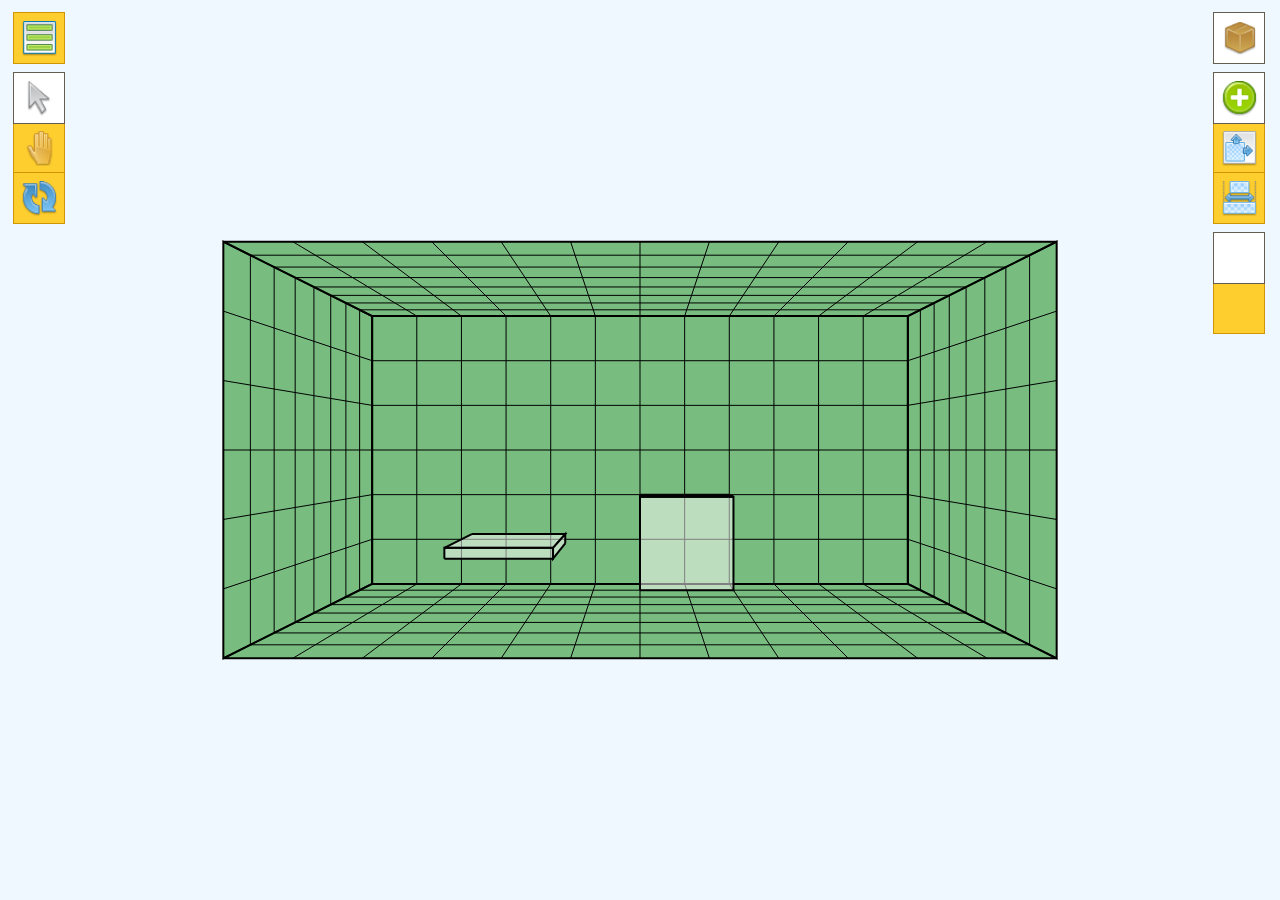
==== index.html @ e1c2c6e1 "save" ====
<!DOCTYPE HTML>

<html>

	<head>

		<meta charset="UTF-8">
		<title>SVG-Карта-5</title>
		
		<script src="https://code.jquery.com/jquery-1.12.3.min.js"></script>
		<script src="js/jquery-ui.js"></script>
		<script src="js/snap.svg.js"></script>
		<script src="js/iaa-graphics.js"></script>
		<script src="js/iaa-form.js"></script>
		<script src="js/iaa-svg.js"></script>		
		<script src="js/hammer.min.js"></script>
		<script src="js/hammer-time.min.js"></script>
		
		<link  href="css/jquery-ui.css" rel="stylesheet" type="text/css">
		<link  href="css/style.css" rel="stylesheet" type="text/css">
		<link  href="css/iaa-form.css" rel="stylesheet" type="text/css">

	</head>

	<body>

		<content>

			<div class="container">

				<header></header>

				<div class="obnulitel"></div>

				<section>

					<article></article>
					<aside class="left"></aside>
					<aside class="right"></aside>

				</section>

				<div class="obnulitel"></div>

				<footer></footer>

			</div>

		</content>

	</body>

</html>
---- css/style.css ----
@charset "UTF-8";
/* CSS Document */

html{width: 100%;height: 100%;}

body {
	position: relative;
	width: 100%;
	height: 100%;
	margin: 0px;
	background: url(../images/bgsite.jpg); 
}

.container{
	background: #fff;
	width: 100%;
	height: 100%;
	box-shadow: 0px 0px 20px #999;
	-moz-box-shadow: 0px 0px 20px #999;
	-wekit-box-shadow: 0px 0px 20px #999;
	-o-box-shadow: 0px 0px 20px #999;
}

header{display: none;}

content{
	position: relative;
	width: 100%;  
 	height: 100%;  
	background: #5e9ed6;	
}

section{position: relative; width: 100%; height: 100%; overflow:hidden;}

aside.left{position: absolute; top: 10px; left:10px;}

article{position: relative;width: 100%;height: 100%;}

aside.right{position: absolute; top: 10px; right: 60px;}

footer{display: none;}

.obnulitel{clear: both; height: 0px;}


/*  SVG */

svg {display: block; position: relative; width: 100%; height: 100%; background: aliceblue}

#ButtonPropertyElement  + label {
	background-image: url("../images/prop_map.png");
}

#ButtonSelectElement + label{
	background-image: url("../images/cursor.png");
}

#ButtonHand + label{
	background-image: url("../images/hand.png");
}

#ButtonTurn + label{
	background-image: url("../images/update.png");
}

#ButtonActionPoint + label{
	background-image: url("../images/box_closed.png");
}

#ButtonAddElement + label{
	background-image: url("../images/add.png");
}

#ButtonChangePosition + label{
	background-image: url("../images/layer_to_image_size.png");
}

#ButtonChangeSize + label{
	background-image: url("../images/layer_resize_replicate_h.png");
}

//...
---- css/iaa-form.css ----
/* field */

.iaa-input-field{
  white-space: nowrap;
  font-size: 1em;
}

.iaa-input-caption{
  /*border: 1px solid rgba(209,148,5,.7);*/
  font-size: 18px;
  line-height: 27px;
  width: 100px;
  text-align: left;
  position: relative;
  display: inline-block;
  overflow: hidden;
  cursor: default;
  vertical-align: middle;
  text-overflow: ellipsis;
  white-space: nowrap;
  margin-right: -5px;
  margin: 10px 0px 10px 0px;
}

.iaa-input{
  border: 1px solid rgba(209,145,5,.7);
  font-size: inherit;
  outline: 0;
  height: 28px;
  vertical-align: middle;
  padding: 0px 5px;
  width: 100px;
  margin: 10px 0px 10px 0px;
  
  z-index: 20;
  
  -moz-appearance: textfield; /* убрать стрелки*/

}

.iaa-input:focus{
  
  border: 1px solid #a45b13;
  
}

.iaa-input::-webkit-inner-spin-button {/* убрать стрелки*/
  display: none;
}

.iaa-input[type="number"]{
  
  text-align: center;
  width: 100px;
  
}

.iaa-input[type="text"]{
  
  text-overflow: ellipsis;
  text-align: left;
  width: 164px;
  
}

.iaa-button{
	border: 1px solid rgba(209,148,5,.7);
	background: #fece2f;
	font-weight: bold;
	color: #4c3000;  
    text-align: center;
    padding: 1px 6px;
    cursor: pointer;
    outline: 0;
}

.iaa-button:hover{
	border: 1px solid #a45b13;
	background: #ffdd57;
    font-weight: bold;
	color: #381f00;
}

.iaa-input-button{
  position: relative;
  width: 32px;
  height: 28px;
  vertical-align: middle;
  margin: 10px 0px 10px 0px;
  
  z-index: 10;
}

.iaa-remove-button{
  margin-right: -5px;  
}

.iaa-add-button{
  margin-left: -5px;  
  /*padding-bottom: 25px;*/   
}

/*  toolBar  */

.iaa-vertical-tool-bar{
  
  width: 10px; border: 0;

}

.iaa-horizontal-tool-bar{

  height: 50px; border: 0;

}

.iaa-group-button{
  margin: 3px 0px 10px 3px;
}

.iaa-hidden{
   border: 0;
   clip: rect(0 0 0 0);
   height: 1px;
   margin: -1px;
   overflow: hidden;
   padding: 0;
   position: absolute;
   width: 1px;
}

.iaa-botton:checked + .iaa-label-botton{
  
    border: 1px solid #655e4e;
    background: #ffffff;
	background-size: 70% 70%;
	background-repeat: no-repeat;
	background-position: 8px 8px;
	
    font-weight: bold;
    color: #0074c7;
	z-index: 100;
  
}

.iaa-label-botton{
  
    width: 50px;  
    height: 50px;  
    border: 1px solid #d19405;
    background: #fece2f;
    font-weight: bold;
    margin: -1px -3px -1px 0px;
 
    display: inline-block;
    position: relative;
    line-height: normal;
    cursor: pointer;
    vertical-align: middle;
    text-align: center;
    -webkit-user-select: none;
    -moz-user-select: none;
    -ms-user-select: none;
    user-select: none;
    overflow: visible;
  
	background-size: 70% 70%;
	background-repeat: no-repeat;
	background-position: 8px 8px;	
  
}
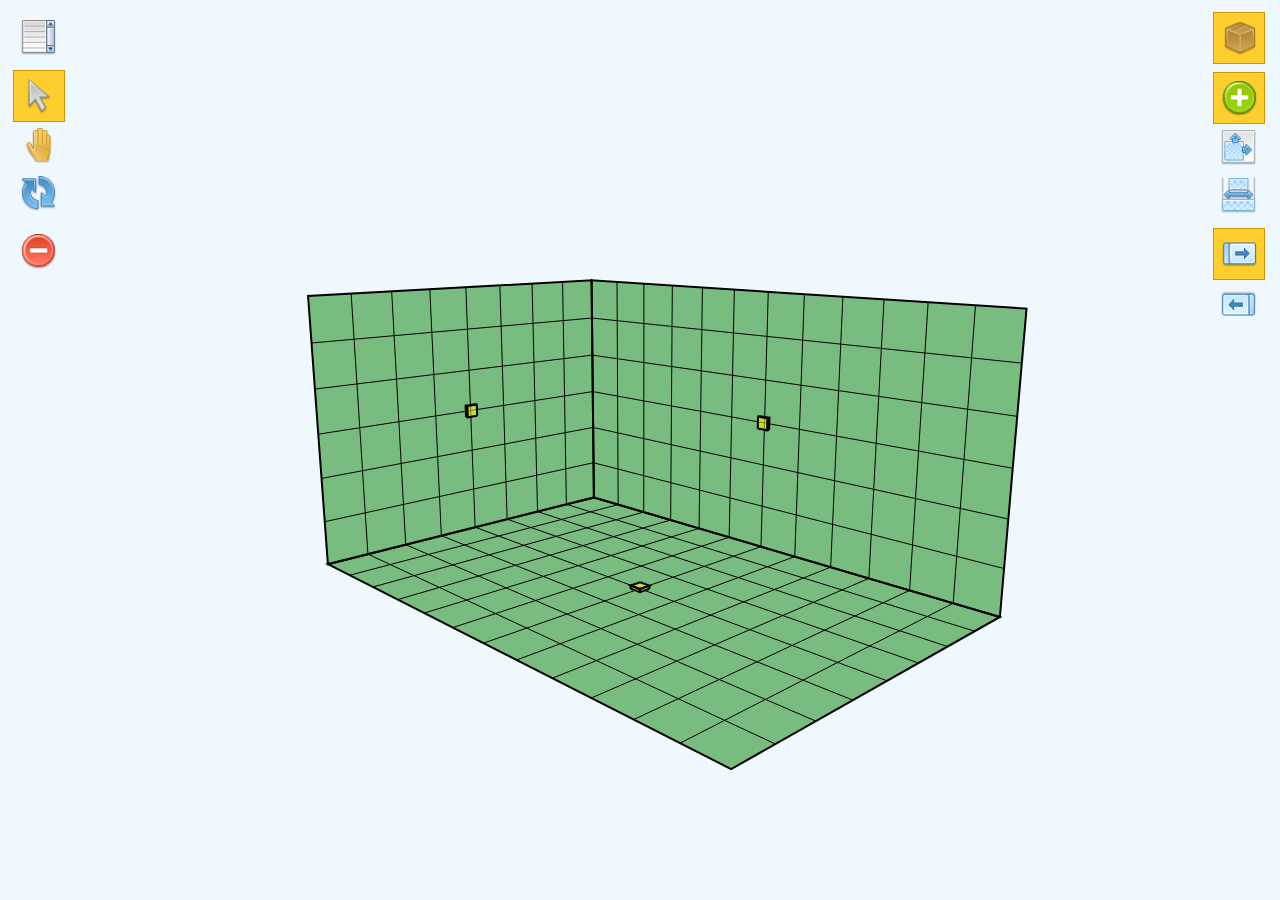
==== commit c93d62d1: "-" ====
--- a/index.html
+++ b/index.html
@@ -10,9 +10,6 @@
 		<script src="https://code.jquery.com/jquery-1.12.3.min.js"></script>
 		<script src="js/jquery-ui.js"></script>
 		<script src="js/snap.svg.js"></script>
-		<script src="js/iaa-graphics.js"></script>
-		<script src="js/iaa-form.js"></script>
-		<script src="js/iaa-svg.js"></script>		
 		<script src="js/hammer.min.js"></script>
 		<script src="js/hammer-time.min.js"></script>
 		
@@ -32,7 +29,7 @@
 
 				<div class="obnulitel"></div>
 
-				<section>
+					<div id="console" style="display: none">console</div> <section>
 
 					<article></article>
 					<aside class="left"></aside>
@@ -43,10 +40,14 @@
 				<div class="obnulitel"></div>
 
 				<footer></footer>
-
+			
 			</div>
 
 		</content>
+		
+		<script src="js/iaa-graphics.js"></script>
+		<script src="js/iaa-form.js"></script>
+		<script src="js/iaa-svg.js"></script>			
 
 	</body>
 
--- a/css/style.css
+++ b/css/style.css
@@ -1,83 +1,103 @@
-@charset "UTF-8";
-/* CSS Document */
-
-html{width: 100%;height: 100%;}
-
-body {
-	position: relative;
-	width: 100%;
-	height: 100%;
-	margin: 0px;
-	background: url(../images/bgsite.jpg); 
-}
-
-.container{
-	background: #fff;
-	width: 100%;
-	height: 100%;
-	box-shadow: 0px 0px 20px #999;
-	-moz-box-shadow: 0px 0px 20px #999;
-	-wekit-box-shadow: 0px 0px 20px #999;
-	-o-box-shadow: 0px 0px 20px #999;
-}
-
-header{display: none;}
-
-content{
-	position: relative;
-	width: 100%;  
- 	height: 100%;  
-	background: #5e9ed6;	
-}
-
-section{position: relative; width: 100%; height: 100%; overflow:hidden;}
-
-aside.left{position: absolute; top: 10px; left:10px;}
-
-article{position: relative;width: 100%;height: 100%;}
-
-aside.right{position: absolute; top: 10px; right: 60px;}
-
-footer{display: none;}
-
-.obnulitel{clear: both; height: 0px;}
-
-
-/*  SVG */
-
-svg {display: block; position: relative; width: 100%; height: 100%; background: aliceblue}
-
-#ButtonPropertyElement  + label {
-	background-image: url("../images/prop_map.png");
-}
-
-#ButtonSelectElement + label{
-	background-image: url("../images/cursor.png");
-}
-
-#ButtonHand + label{
-	background-image: url("../images/hand.png");
-}
-
-#ButtonTurn + label{
-	background-image: url("../images/update.png");
-}
-
-#ButtonActionPoint + label{
-	background-image: url("../images/box_closed.png");
-}
-
-#ButtonAddElement + label{
-	background-image: url("../images/add.png");
-}
-
-#ButtonChangePosition + label{
-	background-image: url("../images/layer_to_image_size.png");
-}
-
-#ButtonChangeSize + label{
-	background-image: url("../images/layer_resize_replicate_h.png");
-}
-
-//...
-
+@charset "UTF-8";
+/* CSS Document */
+
+html{width: 100%;height: 100%;}
+
+body {
+	position: relative;
+	width: 100%;
+	height: 100%;
+	margin: 0px;
+	background: url(../images/bgsite.jpg); 
+}
+
+.container{
+	background: #fff;
+	width: 100%;
+	height: 100%;
+	box-shadow: 0px 0px 20px #999;
+	-moz-box-shadow: 0px 0px 20px #999;
+	-wekit-box-shadow: 0px 0px 20px #999;
+	-o-box-shadow: 0px 0px 20px #999;
+}
+
+header{display: none;}
+
+content{
+	position: relative;
+	width: 100%;  
+ 	height: 100%;  
+	background: #5e9ed6;	
+}
+
+section{position: relative; width: 100%; height: 100%; overflow:hidden;}
+
+aside.left{position: absolute; top: 10px; left:10px;}
+
+article{position: relative;width: 100%;height: 100%;}
+
+aside.right{position: absolute; top: 10px; right: 60px;}
+
+footer{display: none;}
+
+.obnulitel{clear: both; height: 0px;}
+
+
+/*  SVG */
+
+svg {display: block; position: absolute; width: 100%; height: 100%; background: aliceblue}
+
+#ButtonPropertyElement  + label {
+	background-image: url("../images/prop_map.png");
+}
+
+#ButtonSelectElement + label{
+	background-image: url("../images/cursor.png");
+}
+
+#ButtonHand + label{
+	background-image: url("../images/hand.png");
+}
+
+#ButtonTurn + label{
+	background-image: url("../images/update.png");
+}
+
+#ButtonActionPoint + label{
+	background-image: url("../images/box_closed.png");
+}
+
+#ButtonAddElement + label{
+	background-image: url("../images/add.png");
+}
+
+#ButtonChangePosition + label{
+	background-image: url("../images/layer_to_image_size.png");
+}
+
+#ButtonChangeSize + label{
+	background-image: url("../images/layer_resize_replicate_h.png");
+}
+
+#ButtonTrendInside + label{
+	
+	background-image: url("../images/ButtonInside.png");
+
+}
+
+#ButtonTrendOutside + label{
+	
+	background-image: url("../images/ButtonOutside.png");
+
+}
+
+#ButtonDeleteElement + label{
+	
+	background-image: url("../images/delete.png");
+
+}
+
+
+
+//...
+
--- a/css/iaa-form.css
+++ b/css/iaa-form.css
@@ -1,172 +1,172 @@
-/* field */
-
-.iaa-input-field{
-  white-space: nowrap;
-  font-size: 1em;
-}
-
-.iaa-input-caption{
-  /*border: 1px solid rgba(209,148,5,.7);*/
-  font-size: 18px;
-  line-height: 27px;
-  width: 100px;
-  text-align: left;
-  position: relative;
-  display: inline-block;
-  overflow: hidden;
-  cursor: default;
-  vertical-align: middle;
-  text-overflow: ellipsis;
-  white-space: nowrap;
-  margin-right: -5px;
-  margin: 10px 0px 10px 0px;
-}
-
-.iaa-input{
-  border: 1px solid rgba(209,145,5,.7);
-  font-size: inherit;
-  outline: 0;
-  height: 28px;
-  vertical-align: middle;
-  padding: 0px 5px;
-  width: 100px;
-  margin: 10px 0px 10px 0px;
-  
-  z-index: 20;
-  
-  -moz-appearance: textfield; /* убрать стрелки*/
-
-}
-
-.iaa-input:focus{
-  
-  border: 1px solid #a45b13;
-  
-}
-
-.iaa-input::-webkit-inner-spin-button {/* убрать стрелки*/
-  display: none;
-}
-
-.iaa-input[type="number"]{
-  
-  text-align: center;
-  width: 100px;
-  
-}
-
-.iaa-input[type="text"]{
-  
-  text-overflow: ellipsis;
-  text-align: left;
-  width: 164px;
-  
-}
-
-.iaa-button{
-	border: 1px solid rgba(209,148,5,.7);
-	background: #fece2f;
-	font-weight: bold;
-	color: #4c3000;  
-    text-align: center;
-    padding: 1px 6px;
-    cursor: pointer;
-    outline: 0;
-}
-
-.iaa-button:hover{
-	border: 1px solid #a45b13;
-	background: #ffdd57;
-    font-weight: bold;
-	color: #381f00;
-}
-
-.iaa-input-button{
-  position: relative;
-  width: 32px;
-  height: 28px;
-  vertical-align: middle;
-  margin: 10px 0px 10px 0px;
-  
-  z-index: 10;
-}
-
-.iaa-remove-button{
-  margin-right: -5px;  
-}
-
-.iaa-add-button{
-  margin-left: -5px;  
-  /*padding-bottom: 25px;*/   
-}
-
-/*  toolBar  */
-
-.iaa-vertical-tool-bar{
-  
-  width: 10px; border: 0;
-
-}
-
-.iaa-horizontal-tool-bar{
-
-  height: 50px; border: 0;
-
-}
-
-.iaa-group-button{
-  margin: 3px 0px 10px 3px;
-}
-
-.iaa-hidden{
-   border: 0;
-   clip: rect(0 0 0 0);
-   height: 1px;
-   margin: -1px;
-   overflow: hidden;
-   padding: 0;
-   position: absolute;
-   width: 1px;
-}
-
-.iaa-botton:checked + .iaa-label-botton{
-  
-    border: 1px solid #655e4e;
-    background: #ffffff;
-	background-size: 70% 70%;
-	background-repeat: no-repeat;
-	background-position: 8px 8px;
-	
-    font-weight: bold;
-    color: #0074c7;
-	z-index: 100;
-  
-}
-
-.iaa-label-botton{
-  
-    width: 50px;  
-    height: 50px;  
-    border: 1px solid #d19405;
-    background: #fece2f;
-    font-weight: bold;
-    margin: -1px -3px -1px 0px;
- 
-    display: inline-block;
-    position: relative;
-    line-height: normal;
-    cursor: pointer;
-    vertical-align: middle;
-    text-align: center;
-    -webkit-user-select: none;
-    -moz-user-select: none;
-    -ms-user-select: none;
-    user-select: none;
-    overflow: visible;
-  
-	background-size: 70% 70%;
-	background-repeat: no-repeat;
-	background-position: 8px 8px;	
-  
-}
-
+/* field */
+
+.iaa-input-field{
+  white-space: nowrap;
+  font-size: 1em;
+}
+
+.iaa-input-caption{
+  /*border: 1px solid rgba(209,148,5,.7);*/
+  font-size: 18px;
+  line-height: 27px;
+  width: 100px;
+  text-align: left;
+  position: relative;
+  display: inline-block;
+  overflow: hidden;
+  cursor: default;
+  vertical-align: middle;
+  text-overflow: ellipsis;
+  white-space: nowrap;
+  margin-right: -5px;
+  margin: 10px 0px 10px 0px;
+}
+
+.iaa-input{
+  border: 1px solid rgba(209,145,5,.7);
+  font-size: inherit;
+  outline: 0;
+  height: 28px;
+  vertical-align: middle;
+  padding: 0px 5px;
+  width: 100px;
+  margin: 10px 0px 10px 0px;
+  
+  z-index: 20;
+  
+  -moz-appearance: textfield; /* убрать стрелки*/
+
+}
+
+.iaa-input:focus{
+  
+  border: 1px solid #a45b13;
+  
+}
+
+.iaa-input::-webkit-inner-spin-button {/* убрать стрелки*/
+  display: none;
+}
+
+.iaa-input[type="number"]{
+  
+  text-align: center;
+  width: 100px;
+  
+}
+
+.iaa-input[type="text"]{
+  
+  text-overflow: ellipsis;
+  text-align: left;
+  width: 164px;
+  
+}
+
+.iaa-button{
+	border: 1px solid rgba(209,148,5,.7);
+	background: #fece2f;
+	font-weight: bold;
+	color: #4c3000;  
+    text-align: center;
+    padding: 1px 6px;
+    cursor: pointer;
+    outline: 0;
+}
+
+.iaa-button:hover{
+	border: 1px solid #a45b13;
+	background: #ffdd57;
+    font-weight: bold;
+	color: #381f00;
+}
+
+.iaa-input-button{
+  position: relative;
+  width: 32px;
+  height: 28px;
+  vertical-align: middle;
+  margin: 10px 0px 10px 0px;
+  
+  z-index: 10;
+}
+
+.iaa-remove-button{
+  margin-right: -5px;  
+}
+
+.iaa-add-button{
+  margin-left: -5px;  
+  /*padding-bottom: 25px;*/   
+}
+
+/*  toolBar  */
+
+.iaa-vertical-tool-bar{
+  
+  width: 10px; border: 0;
+
+}
+
+.iaa-horizontal-tool-bar{
+
+  height: 50px; border: 0;
+
+}
+
+.iaa-group-button{
+  margin: 3px 0px 10px 3px;
+}
+
+.iaa-hidden{
+   border: 0;
+   clip: rect(0 0 0 0);
+   height: 1px;
+   margin: -1px;
+   overflow: hidden;
+   padding: 0;
+   position: absolute;
+   width: 1px;
+}
+
+.iaa-botton:checked + .iaa-label-botton{
+  
+    border: 1px solid #d19405;
+    background: #fece2f;
+	background-size: 70% 70%;
+	background-repeat: no-repeat;
+	background-position: 8px 8px;
+	
+    font-weight: bold;
+    color: #0074c7;
+	z-index: 100;
+  
+}
+
+.iaa-label-botton{
+  
+    width: 50px;  
+    height: 50px;  
+    border: 0px solid #655e4e;
+    /* background: aliceblue; */
+    font-weight: bold;
+    margin: -1px -3px -1px 0px;
+ 
+    display: inline-block;
+    position: relative;
+    line-height: normal;
+    cursor: pointer;
+    vertical-align: middle;
+    text-align: center;
+    -webkit-user-select: none;
+    -moz-user-select: none;
+    -ms-user-select: none;
+    user-select: none;
+    overflow: visible;
+  
+	background-size: 70% 70%;
+	background-repeat: no-repeat;
+	background-position: 8px 8px;	
+  
+}
+
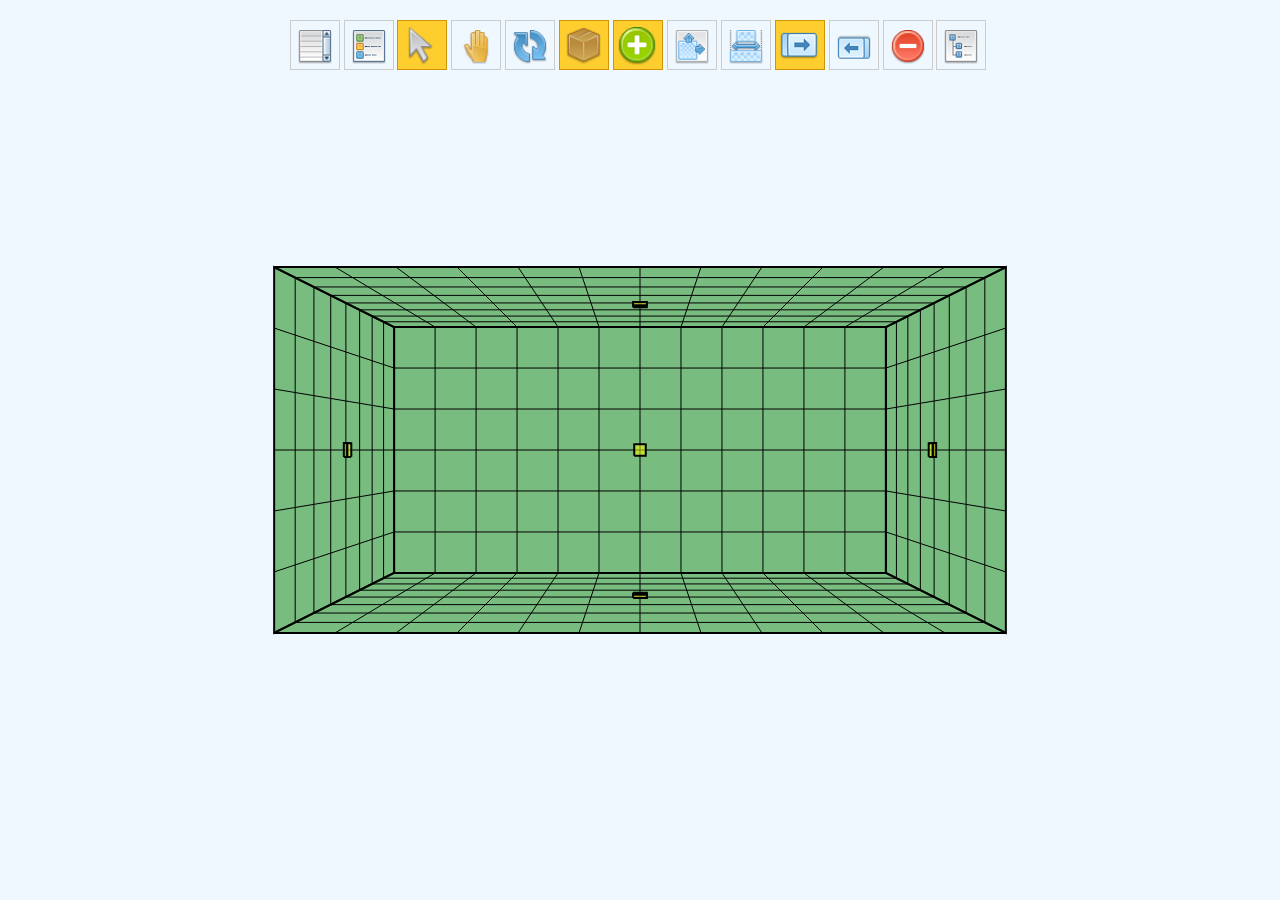
==== commit 50f01cba: "-" ====
--- a/index.html
+++ b/index.html
@@ -12,38 +12,37 @@
 		<script src="js/snap.svg.js"></script>
 		<script src="js/hammer.min.js"></script>
 		<script src="js/hammer-time.min.js"></script>
-		
-		<link  href="css/jquery-ui.css" rel="stylesheet" type="text/css">
-		<link  href="css/style.css" rel="stylesheet" type="text/css">
-		<link  href="css/iaa-form.css" rel="stylesheet" type="text/css">
+		<script src="js/bootstrap.js"></script>			
+
+		<link href="css/bootstrap.css" rel="stylesheet" type="text/css">
+		<link href="css/jquery-ui.css" rel="stylesheet" type="text/css">
+		<link href="css/style.css" rel="stylesheet" type="text/css">
+		<link href="css/iaa-form.css" rel="stylesheet" type="text/css">
+		<link href="css/slide-menus.css" rel="stylesheet" type="text/css">		
 
 	</head>
 
 	<body>
 
-		<content>
 
-			<div class="container">
+		<header></header>
 
-				<header></header>
+		<div class="clearfix"></div>
 
-				<div class="obnulitel"></div>
+		<section>
 
-					<div id="console" style="display: none">console</div> <section>
+			<aside class="left"></aside>
+			<article>
+				<nav class = "cbp-spmenu cbp-spmenu-vertical cbp-spmenu-left" id="cbp-spmenu-s1"><h3>Свойства</h3></nav>  
+				<nav class="cbp-spmenu cbp-spmenu-vertical cbp-spmenu-right" id="cbp-spmenu-s2"><h3>Структура</h3></nav>			
+			</article>
+			<aside class="right"></aside>
 
-					<article></article>
-					<aside class="left"></aside>
-					<aside class="right"></aside>
+		</section>
 
-				</section>
+		<div class="clearfix"></div>
 
-				<div class="obnulitel"></div>
-
-				<footer></footer>
-			
-			</div>
-
-		</content>
+		<footer></footer>
 		
 		<script src="js/iaa-graphics.js"></script>
 		<script src="js/iaa-form.js"></script>
--- a/css/style.css
+++ b/css/style.css
@@ -8,7 +8,7 @@
 	width: 100%;
 	height: 100%;
 	margin: 0px;
-	background: url(../images/bgsite.jpg); 
+	/* background: url(../images/bgsite.jpg);  */
 }
 
 .container{
@@ -40,15 +40,110 @@
 
 footer{display: none;}
 
-.obnulitel{clear: both; height: 0px;}
+/* iaa tool bar*/
+
+.iaa-toolbar-input-label{
+    width: 50px;  
+    height: 50px;  
+    border-width: 0px;
+    margin: 0px;
+    cursor: pointer;
+    border: 1px solid #ccc;
+	background-size: 70%;
+	background-repeat: no-repeat;
+	background-position: 7px 9px;	
+    user-select: none;
+    -webkit-user-select: none;
+    -moz-user-select: none;
+    -ms-user-select: none;
+}
+
+.iaa-toolbar-input:checked + .iaa-toolbar-input-label {
+    border: 1px solid #d19405;
+    background: #fece2f;
+    background-size: 80%;
+    background-repeat: no-repeat;
+    background-position: 4px 6px;
+    z-index: 100;
+}
+
+
+
+input[type=button] + .iaa-toolbar-input-label:active{
+  
+    border: 1px solid #d19405;
+    background: #fece2f;
+    background-size: 80%;
+    background-repeat: no-repeat;
+    background-position: 4px 6px;
+    z-index: 100;
+  
+}
+
+.iaa-toolbar > .pagination > .btn-group > .btn{
+  
+  width: 50px;
+  height: 50px;
+  
+  border-radius: 0px;
+  background-size: 70% 70%;
+  background-repeat: no-repeat;
+  background-position: 8px 8px; 
+  
+}
+
+.iaa-toolbar > .pagination > .btn-group{
+      vertical-align: top;  
+}
+
+.iaa-toolbar > .pagination > .btn-group > .btn:hover{
+  
+  
+ border: 1px solid #d19405;
+ background: #fece2f;
+ background-size: 70% 70%;
+ background-repeat: no-repeat;
+ background-position: 8px 8px;
+  
+} 
+
+.iaa-toolbar > .pagination > .btn-group > .btn:active,
+.iaa-toolbar > .pagination > .btn-group > .btn:focus{
+  
+  border: 1px solid #d19405;
+  background: #fece2f;
+  background-size: 70% 70%;
+  background-repeat: no-repeat;
+  background-position: 8px 8px; 
+  outline: none;
+  
+  
+}
+
+.iaa-top-toolbar.left-spmenu-open{
+  
+  margin-left: 241px;
+  
+}
+
+.iaa-top-toolbar.right-spmenu-open{
+  
+  margin-right: 241px;
+  
+}
 
 
 /*  SVG */
 
 svg {display: block; position: absolute; width: 100%; height: 100%; background: aliceblue}
 
+
+#ButtonProperty  + label {
+	background-image: url("../images/prop_map.png");
+}
+
 #ButtonPropertyElement  + label {
-	background-image: url("../images/prop_map.png");
+	background-image: url("../images/property.png");
 }
 
 #ButtonSelectElement + label{
@@ -97,7 +192,11 @@
 
 }
 
-
+#ButtonStructure + label{
+ 
+	background-image: url("../images/structure.png");
+ 
+}
 
 //...
 
--- a/css/slide-menus.css
+++ b/css/slide-menus.css
@@ -0,0 +1,194 @@
+.container > article > section {
+    max-width: 260px;
+    width: 90%;
+    margin: 0 auto;
+}
+
+.container > article > section button.active {
+    background: #0d77b6;
+}
+
+.container > article > section button {
+    border: none;
+    background: #817865;
+    color: #fff;
+    padding: 1.5em;
+    display: block;
+    width: 100%;
+    cursor: pointer;
+    margin: 10px 0;
+    font-size: 0.8em;
+}
+
+.cbp-spmenu {
+	background: rgba(254, 238, 189, 0.8);
+	position: fixed;
+}
+
+.cbp-spmenu h3 {
+    background: #817865;
+    color: #ffffff;
+	font-size: 1em;
+    font-weight: bold;
+	padding: 5px;
+	margin: 0;
+	font-weight: 300;
+}
+
+.cbp-spmenu a {
+	display: block;
+	color: #fff;
+	font-size: 1.1em;
+	font-weight: 300;
+}
+
+.cbp-spmenu a:hover {
+	background: #258ecd;
+}
+
+.cbp-spmenu a:active {
+	background: #afdefa;
+	color: #47a3da;
+}
+
+/* Orientation-dependent styles for the content of the menu */
+
+.cbp-spmenu-vertical {
+	width: 240px;
+	height: 100%;
+	top: 0;
+	z-index: 1000;
+}
+
+.cbp-spmenu-vertical a {
+	border-bottom: 1px solid #258ecd;
+	padding: 1em;
+}
+
+.cbp-spmenu-horizontal {
+	width: 100%;
+	height: 150px;
+	left: 0;
+	z-index: 1000;
+	overflow: hidden;
+}
+
+.cbp-spmenu-horizontal h3 {
+	height: 100%;
+	width: 20%;
+	float: left;
+}
+
+.cbp-spmenu-horizontal a {
+	float: left;
+	width: 20%;
+	padding: 0.8em;
+	border-left: 1px solid #258ecd;
+}
+
+/* Vertical menu that slides from the left or right */
+
+.cbp-spmenu-left {
+	border-right: 1px solid #d19405;
+    left: -241px;
+}
+
+.cbp-spmenu-right {
+    border-left: 1px solid #d19405;
+	right: -241px;
+}
+
+.cbp-spmenu-left.cbp-spmenu-open {
+	left: 0px;
+}
+
+.cbp-spmenu-right.cbp-spmenu-open {
+	right: 0px;
+}
+
+/* Horizontal menu that slides from the top or bottom */
+
+.cbp-spmenu-top {
+	border-bottom: 1px solid #d19405;
+	top: -151px;
+}
+
+.cbp-spmenu-bottom {
+    border-top: 1px solid #d19405;
+	bottom: -151px;
+}
+
+.cbp-spmenu-top.cbp-spmenu-open {
+	top: 0px;
+}
+
+.cbp-spmenu-bottom.cbp-spmenu-open {
+	bottom: 0px;
+}
+
+/* Push classes applied to the body */
+
+.cbp-spmenu-push {
+	overflow-x: hidden;
+	position: relative;
+	left: 0;
+}
+
+/* Transitions */
+
+.cbp-spmenu,
+.cbp-spmenu-push {
+	-webkit-transition: all 0.3s ease;
+	-moz-transition: all 0.3s ease;
+	transition: all 0.3s ease;
+}
+
+/* Example media queries */
+
+@media screen and (max-width: 55.1875em){
+
+	.cbp-spmenu-horizontal {
+		font-size: 75%;
+		height: 110px;
+	}
+
+	.cbp-spmenu-top {
+		top: -110px;
+	}
+
+	.cbp-spmenu-bottom {
+		bottom: -110px;
+	}
+
+    .cbp-spmenu-top {
+        border-bottom: 1px solid #d19405;
+        top: -111px;
+    }
+
+    .cbp-spmenu-bottom {
+        border-top: 1px solid #d19405;
+        bottom: -111px;
+    }  
+  
+}
+
+@media screen and (max-height: 26.375em){
+
+	.cbp-spmenu-vertical {
+		font-size: 90%;
+		width: 190px;
+	}
+
+	.cbp-spmenu-left,
+	.cbp-spmenu-push-toleft {
+		left: -190px;
+	}
+
+	.cbp-spmenu-right {
+		right: -190px;
+	}
+
+	.cbp-spmenu-push-toright {
+		left: 190px;
+	}
+}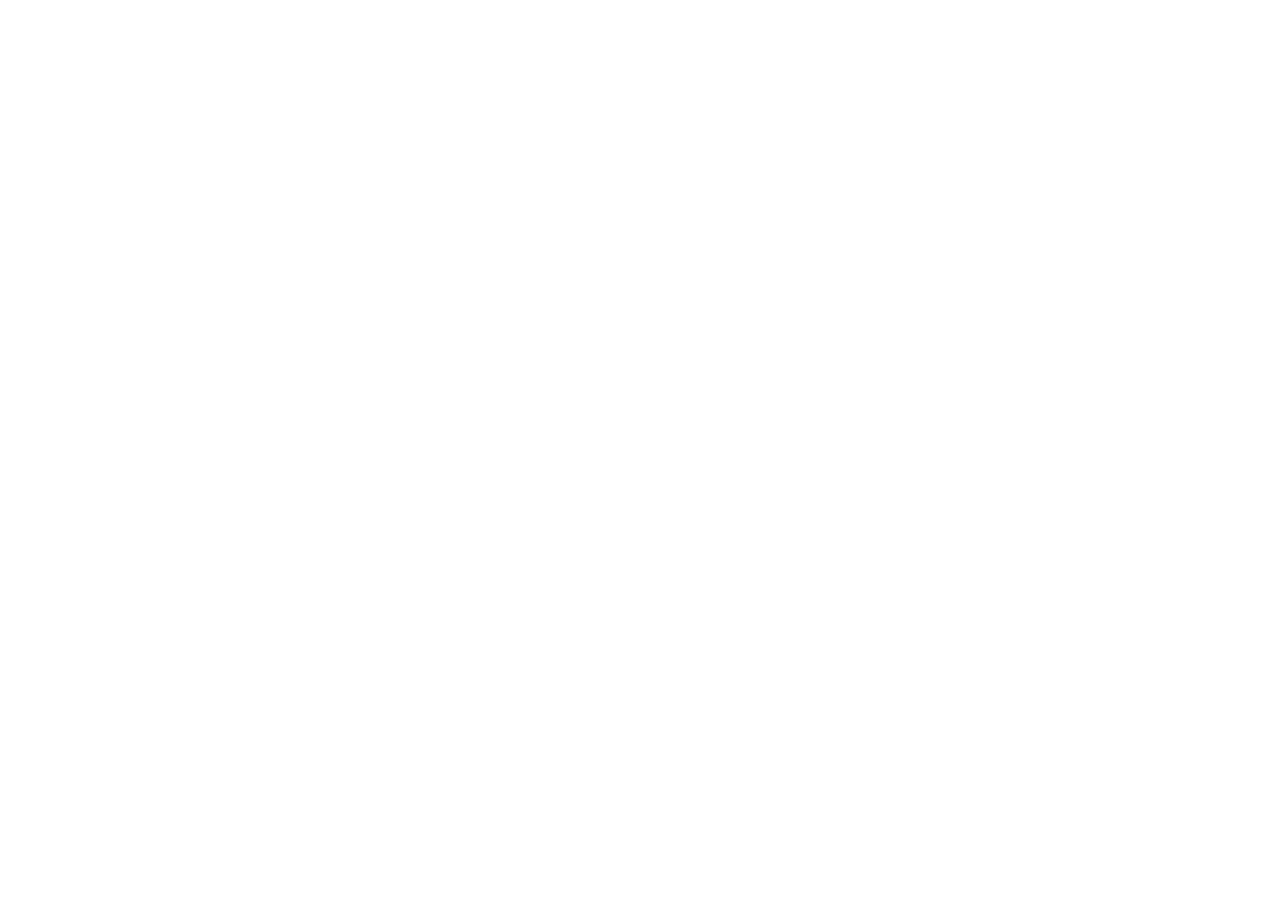
==== commit 5178c6b8: "new form" ====
--- a/index.html
+++ b/index.html
@@ -9,38 +9,34 @@
 		
 		<script src="https://code.jquery.com/jquery-1.12.3.min.js"></script>
 		<script src="js/jquery-ui.js"></script>
+		<script src="js/jquery.cookie.js"></script>
+		<script src="js/jquery.json.js"></script>
 		<script src="js/snap.svg.js"></script>
 		<script src="js/hammer.min.js"></script>
 		<script src="js/hammer-time.min.js"></script>
-		<script src="js/bootstrap.js"></script>			
+		<script src="js/bootstrap.js"></script>		
+		<script src="js/lodash.min.js"></script>
 
 		<link href="css/bootstrap.css" rel="stylesheet" type="text/css">
-		<link href="css/jquery-ui.css" rel="stylesheet" type="text/css">
+		<!-- <link href="css/jquery-ui.css" rel="stylesheet" type="text/css"> -->
 		<link href="css/style.css" rel="stylesheet" type="text/css">
 		<link href="css/iaa-form.css" rel="stylesheet" type="text/css">
-		<link href="css/slide-menus.css" rel="stylesheet" type="text/css">		
+		<link href="css/dialog.css" rel="stylesheet" type="text/css">		
 
 	</head>
-
+	<!-- Yandex.Metrika counter -->
+	<!-- <script type="text/javascript">(function (d, w, c) { (w[c] = w[c] || []).push(function() { try { w.yaCounter42790254 = new Ya.Metrika({ id:42790254, clickmap:true, trackLinks:true, accurateTrackBounce:true, webvisor:true }); } catch(e) { } }); var n = d.getElementsByTagName("script")[0], s = d.createElement("script"), f = function () { n.parentNode.insertBefore(s, n); }; s.type = "text/javascript"; s.async = true; s.src = "https://mc.yandex.ru/metrika/watch.js"; if (w.opera == "[object Opera]") { d.addEventListener("DOMContentLoaded", f, false); } else { f(); } })(document, window, "yandex_metrika_callbacks");</script><noscript><div><img src="https://mc.yandex.ru/watch/42790254" style="position:absolute; left:-9999px;" alt="" /></div></noscript> -->
+	<!-- /Yandex.Metrika counter -->	
 	<body>
 
 
 		<header></header>
 
-		<div class="clearfix"></div>
-
 		<section>
-
-			<aside class="left"></aside>
-			<article>
-				<nav class = "cbp-spmenu cbp-spmenu-vertical cbp-spmenu-left" id="cbp-spmenu-s1"><h3>Свойства</h3></nav>  
-				<nav class="cbp-spmenu cbp-spmenu-vertical cbp-spmenu-right" id="cbp-spmenu-s2"><h3>Структура</h3></nav>			
-			</article>
-			<aside class="right"></aside>
-
+		
+			<article></article>
+		
 		</section>
-
-		<div class="clearfix"></div>
 
 		<footer></footer>
 		
@@ -49,5 +45,10 @@
 		<script src="js/iaa-svg.js"></script>			
 
 	</body>
+	
+	<script>
+
+		
+	</script>
 
 </html>--- a/css/style.css
+++ b/css/style.css
@@ -41,6 +41,10 @@
 footer{display: none;}
 
 /* iaa tool bar*/
+
+.iaa-toolbar{
+	user-select: none;
+}
 
 .iaa-toolbar-input-label{
     width: 50px;  
@@ -120,26 +124,14 @@
   
 }
 
-.iaa-top-toolbar.left-spmenu-open{
-  
-  margin-left: 241px;
-  
-}
-
-.iaa-top-toolbar.right-spmenu-open{
-  
-  margin-right: 241px;
-  
-}
-
-
 /*  SVG */
 
-svg {display: block; position: absolute; width: 100%; height: 100%; background: aliceblue}
-
-
-#ButtonProperty  + label {
-	background-image: url("../images/prop_map.png");
+svg {
+	display: block;
+	position: absolute;
+	width: 100%;
+	height: 100%;
+	background: aliceblue
 }
 
 #ButtonPropertyElement  + label {
--- a/css/iaa-form.css
+++ b/css/iaa-form.css
@@ -169,4 +169,3 @@
 	background-position: 8px 8px;	
   
 }
-
--- a/css/dialog.css
+++ b/css/dialog.css
@@ -0,0 +1,292 @@
+
+input::-webkit-inner-spin-button {/* убрать стрелки*/
+  display: none;
+ }
+
+.conteiner{
+  margin: 5px;
+  padding: 5px;
+  display: table;
+ }
+
+.content{
+
+  padding: 5px 15px;
+ }
+
+.content .row{
+
+  padding-bottom: 10px;
+
+ }
+
+ .content .row:last-child{
+
+  padding-bottom: 0;
+
+ }
+
+.form-control{
+  color: #000;
+  outline: none;
+  border-color: #bdb07a;
+  border-radius: 0;
+ }
+
+.form-control:focus {
+  border-color: #836d15;
+  box-shadow: none;
+ }
+
+.btn-default{
+  color: #6b4a22;
+  background-color: #ffdd57;
+  border-color: #bdb07a;
+  outline: 0;
+ }
+
+.btn-default:focus{
+
+ }
+
+.btn-default:hover {
+  border-color: #836d15;
+  background: #fece2f;
+ }
+
+.btn-default:active{
+ 
+ }
+
+.btn-default:active:hover{
+
+ }
+
+.btn{
+  border-radius: 0;
+ }
+
+.btn-turn, .btn-turn:hover{
+  background: url("../images/dialog-header-btn-2.png") center center no-repeat;
+ }
+
+.btn-close, .btn-close:hover{
+  background: url("../images/dialog-header-btn-4.png") center center no-repeat;
+ }
+
+.btn-close, .btn-close:hover, .btn-turn, .btn-turn:hover{
+  background-size: 100%;
+ }
+
+.input-group-btn .btn-default{
+
+  background-color: #fff;
+
+ }
+
+.input-group-btn:hover .btn-default{
+  z-index: 20;
+ }
+
+.checkbox{
+    margin: 0;
+ }
+
+.checkbox-right label{
+  padding-left: 0;
+ }
+
+.checkbox-right input[type="checkbox"]{
+
+  margin-left: 5px;
+
+ }
+
+/*.col-sm-12 > .form-control-static {
+
+  min-height: 27px;
+  padding-top: 0;
+
+}*/
+
+@media (min-width: 400px) {
+  
+  .col-sm-1,
+  .col-sm-2,
+  .col-sm-3,
+  .col-sm-4,
+  .col-sm-5,
+  .col-sm-6,
+  .col-sm-7,
+  .col-sm-8,
+  .col-sm-9,
+  .col-sm-10,
+  .col-sm-11,
+  .col-sm-12 {
+    float: left;
+  }
+  
+  .col-sm-12 {
+    width: 100%;
+  }
+  .col-sm-11 {
+    width: 91.66666667%;
+  }
+  .col-sm-10 {
+    width: 83.33333333%;
+  }
+  .col-sm-9 {
+    width: 75%;
+  }
+  .col-sm-8 {
+    width: 66.66666667%;
+  }
+  .col-sm-7 {
+    width: 58.33333333%;
+  }
+  .col-sm-6 {
+    width: 50%;
+  }
+  .col-sm-5 {
+    width: 41.66666667%;
+  }
+  .col-sm-4 {
+    width: 33.33333333%;
+  }
+  .col-sm-3 {
+    width: 25%;
+  }
+  .col-sm-2 {
+    width: 16.66666667%;
+  }
+  .col-sm-1 {
+    width: 8.33333333%;
+  }
+
+ }
+
+/*DIALOG*/
+
+.ui-dialog{
+  position: absolute;
+  background: #feeebd;  
+  border: 1px solid #635f56;
+  min-width: 250px;
+  max-width: 300px;
+  box-shadow: 0 5px 15px #423f3f;
+ }
+
+/*DIALOG HEADER*/
+
+.ui-dialog-header{
+  background: #817865;
+  border-bottom: 1px solid #635f56; 
+  cursor: move;
+  left: 0;
+ }
+
+.ui-dialog-header-title{
+  color: #ffffff;
+  /*background: #b1b165;  */
+  font-weight: bold;
+  overflow: hidden;
+  text-overflow: ellipsis;
+  white-space: nowrap;
+  float: left;
+  padding: 5px 0 5px 10px;
+  user-select: none;
+ }
+
+.ui-dialog-header .btn-group{
+  padding-right: 5px;  
+ }
+
+.ui-dialog-header .btn{
+  margin-top: 5px;
+  height: 20px;
+  width: 20px;
+  padding: 0;
+  border: 0; 
+  font-size: 10px;
+  /*background: none;*/
+ }
+
+/*DIALOG CONTENT*/
+
+.ui-dialog-content{
+  overflow-y: auto;
+  max-height: 600px; 
+  user-select: none;
+  cursor: default;
+  padding-bottom: 10px;  
+ }
+
+/*DIALOG FOOTER*/
+
+.ui-dialog-footer{
+  border-top: 1px solid #bdb07a;
+  padding: 5px; 
+ }
+
+.ui-dialog-footer .btn{
+
+
+ }
+
+.ui-dialog-header:before,
+.ui-dialog-content:before,
+.ui-dialog-footer:before{
+  display: table;
+  content: " ";
+ }
+
+.ui-dialog-header:after,
+.ui-dialog-content:after,
+.ui-dialog-footer:after{
+  clear: both;
+  display: table;
+  content: " ";
+ }
+
+/* scrollbar */
+
+.ui-dialog-content::-webkit-scrollbar-button {
+  background-image:url('');
+  background-repeat:no-repeat;
+  width:5px;
+  height:0px;
+ }
+
+/*Цвет фона*/
+.ui-dialog-content::-webkit-scrollbar-track {
+  margin: -1px 0; 
+  background-color:#feeebd;
+  border-left: 1px solid #bdb07a;
+ }
+
+/*Кнопка*/
+.ui-dialog-content::-webkit-scrollbar-thumb {
+  -webkit-border-radius: 0px;
+  background-color:#ffdd57;
+  border: 1px solid #bdb07a;
+  border-right: 0;
+  cursor: pointer;
+ }
+
+.ui-dialog-content::-webkit-scrollbar-thumb:hover{
+  background-color:#fece2f;
+ }
+
+.ui-dialog-content::-webkit-resizer{
+  background-image:url('');
+  background-repeat:no-repeat;
+  width:4px;
+  height:0px
+ }
+
+/*Основная ширина*/
+.ui-dialog-content::-webkit-scrollbar{
+  width: 15px;
+ }
+
+/*------------------------------*/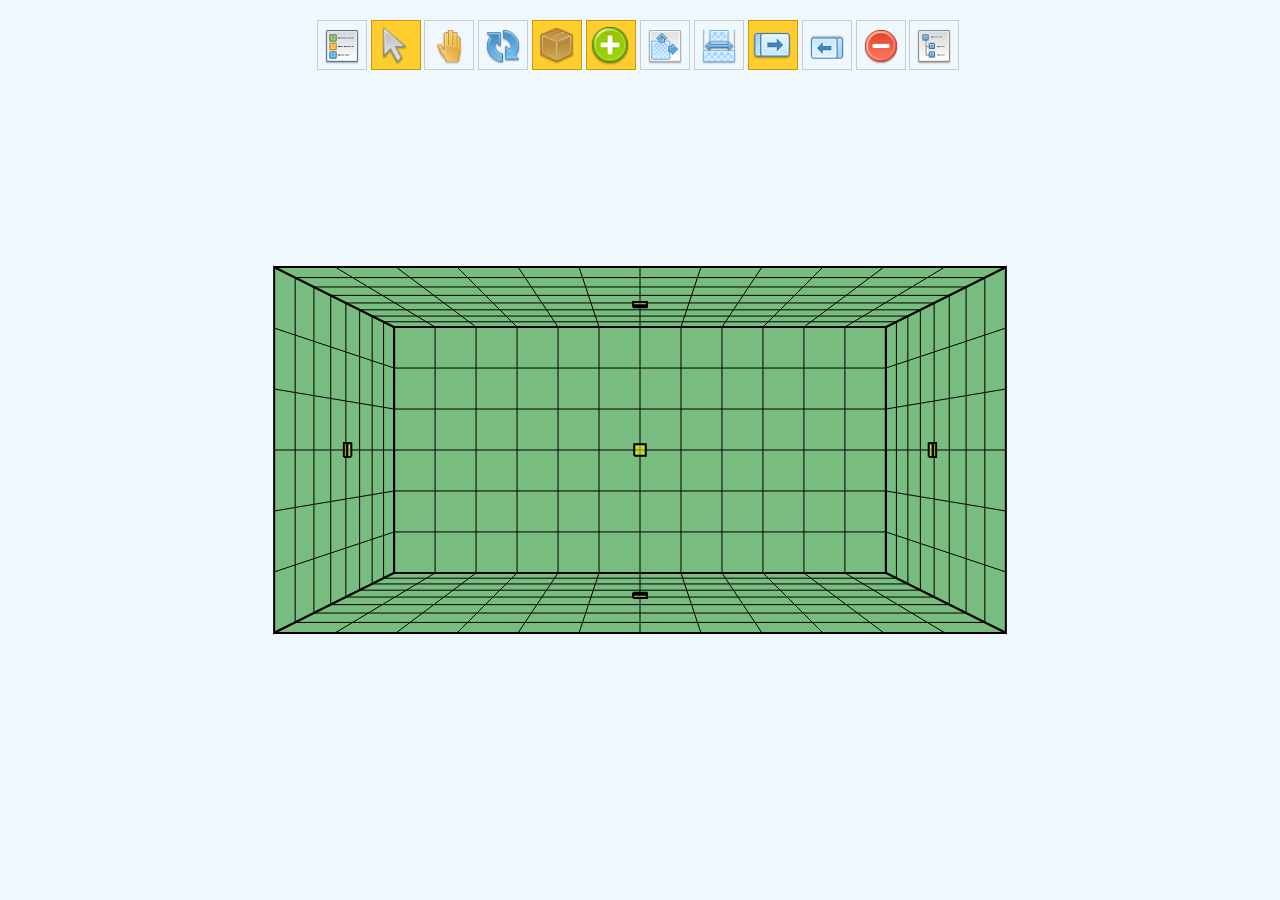
==== commit a87492d6: "форма структура проекта" ====
--- a/index.html
+++ b/index.html
@@ -8,7 +8,6 @@
 		<title>SVG-Карта-5</title>
 		
 		<script src="https://code.jquery.com/jquery-1.12.3.min.js"></script>
-		<script src="js/jquery-ui.js"></script>
 		<script src="js/jquery.cookie.js"></script>
 		<script src="js/jquery.json.js"></script>
 		<script src="js/snap.svg.js"></script>
@@ -18,7 +17,6 @@
 		<script src="js/lodash.min.js"></script>
 
 		<link href="css/bootstrap.css" rel="stylesheet" type="text/css">
-		<!-- <link href="css/jquery-ui.css" rel="stylesheet" type="text/css"> -->
 		<link href="css/style.css" rel="stylesheet" type="text/css">
 		<link href="css/iaa-form.css" rel="stylesheet" type="text/css">
 		<link href="css/dialog.css" rel="stylesheet" type="text/css">		
--- a/css/dialog.css
+++ b/css/dialog.css
@@ -11,7 +11,8 @@
 
 .content{
 
-  padding: 5px 15px;
+  padding: 0 15px;
+
  }
 
 .content .row{
@@ -20,7 +21,13 @@
 
  }
 
- .content .row:last-child{
+.content .row:first-child{
+
+  padding-top: 10px;
+
+ }
+
+.content .row:last-child{
 
   padding-bottom: 0;
 
@@ -102,27 +109,20 @@
 
  }
 
-/*.col-sm-12 > .form-control-static {
-
-  min-height: 27px;
-  padding-top: 0;
-
-}*/
-
-@media (min-width: 400px) {
+@media (min-width: 200px) {
   
-  .col-sm-1,
-  .col-sm-2,
-  .col-sm-3,
-  .col-sm-4,
-  .col-sm-5,
-  .col-sm-6,
-  .col-sm-7,
-  .col-sm-8,
-  .col-sm-9,
-  .col-sm-10,
-  .col-sm-11,
-  .col-sm-12 {
+  .col-sm-1,  .col-md-1,   .col-xs-1,   .col-lg-1,
+  .col-sm-2,  .col-md-2,   .col-xs-2,   .col-lg-2,
+  .col-sm-3,  .col-md-3,   .col-xs-3,   .col-lg-3,
+  .col-sm-4,  .col-md-4,   .col-xs-4,   .col-lg-4,
+  .col-sm-5,  .col-md-5,   .col-xs-5,   .col-lg-5,
+  .col-sm-6,  .col-md-6,   .col-xs-6,   .col-lg-6,
+  .col-sm-7,  .col-md-7,   .col-xs-7,   .col-lg-7,
+  .col-sm-8,  .col-md-8,   .col-xs-8,   .col-lg-8,
+  .col-sm-9,  .col-md-9,   .col-xs-9,   .col-lg-9,
+  .col-sm-10, .col-md-10, .col-xs-10,  .col-lg-10,
+  .col-sm-11, .col-md-11, .col-xs-11,  .col-lg-11,
+  .col-sm-12, .col-md-12, .col-xs-12,  .col-lg-12{
     float: left;
   }
   
@@ -173,7 +173,7 @@
   border: 1px solid #635f56;
   min-width: 250px;
   max-width: 300px;
-  box-shadow: 0 5px 15px #423f3f;
+  box-shadow: 0 1px 4px #423f3f;
  }
 
 /*DIALOG HEADER*/
@@ -228,21 +228,19 @@
   padding: 5px; 
  }
 
-.ui-dialog-footer .btn{
-
-
- }
 
 .ui-dialog-header:before,
 .ui-dialog-content:before,
-.ui-dialog-footer:before{
+.ui-dialog-footer:before,
+.wood-values:before{
   display: table;
   content: " ";
  }
 
 .ui-dialog-header:after,
 .ui-dialog-content:after,
-.ui-dialog-footer:after{
+.ui-dialog-footer:after,
+.wood-values:after{
   clear: both;
   display: table;
   content: " ";
@@ -289,4 +287,119 @@
   width: 15px;
  }
 
-/*------------------------------*/+/* WOOD ---------------------------*/
+
+.wood-values{
+  border: 1px solid #bdb07a;
+  min-height: 150px;
+  margin: 0 15px;
+  padding: 0 15px;
+ }
+
+.wood-values a{
+
+  text-decoration: none;
+  color: #333;
+  
+ }
+
+ .wood-values .ref{
+
+  cursor: pointer;
+  
+ }
+
+.wood-values .row{
+  padding-bottom: 0px;
+ }
+
+.wood-values .active{
+
+  background-color: #bdb07a;
+
+ }
+
+.wood-values .sm-text{
+
+  font-size: 80%;
+
+ }
+
+.wood-values .row:last-child,
+.wood-values .row:first-child{
+  
+  padding-top: 2px;
+  padding-bottom: 2px;
+
+ }
+
+.cut-text{
+  overflow: hidden;
+  white-space: nowrap; 
+  text-overflow: ellipsis;
+ }
+
+.wood-values .col-sm-1,
+.wood-values .col-sm-2,
+.wood-values .col-sm-3,
+.wood-values .col-sm-4,
+.wood-values .col-sm-5,
+.wood-values .col-sm-6,
+.wood-values .col-sm-7,
+.wood-values .col-sm-8,
+.wood-values .col-sm-9,
+.wood-values .col-sm-10,
+.wood-values .col-sm-11,
+.wood-values .col-sm-12{
+    padding: 0 3px;
+ }
+
+.wood-values.col-sm-1 {
+  width: 9%;
+ }
+
+.wood-values .col-sm-4 {
+    width: 30.5%;
+ }
+
+ .wood-values .col-sm-7 {
+  width: 59.33333333%;
+ }
+
+.wood-values .level-box{
+  display: inline-block;
+  width: 8px;
+ }
+
+.level-box .btn{
+  width: 13px;
+  height: 11px;
+  padding: 0;
+  outline: 0;
+ }
+
+.level-box .collapse-btn{
+ 
+  background: url("../images/nolines_minus.gif") center center no-repeat;
+ 
+ }
+
+.level-box .expand-btn{
+ 
+  background: url("../images/nolines_plus.gif") center center no-repeat;
+ 
+ }
+
+.wood-values .checkbox{
+  padding: 3px 0 0 5px;
+
+ }
+
+.wood-values input[type="checkbox"]{
+
+  margin: 0;
+  cursor: pointer;
+
+ }
+
+ /*------------------------------*/